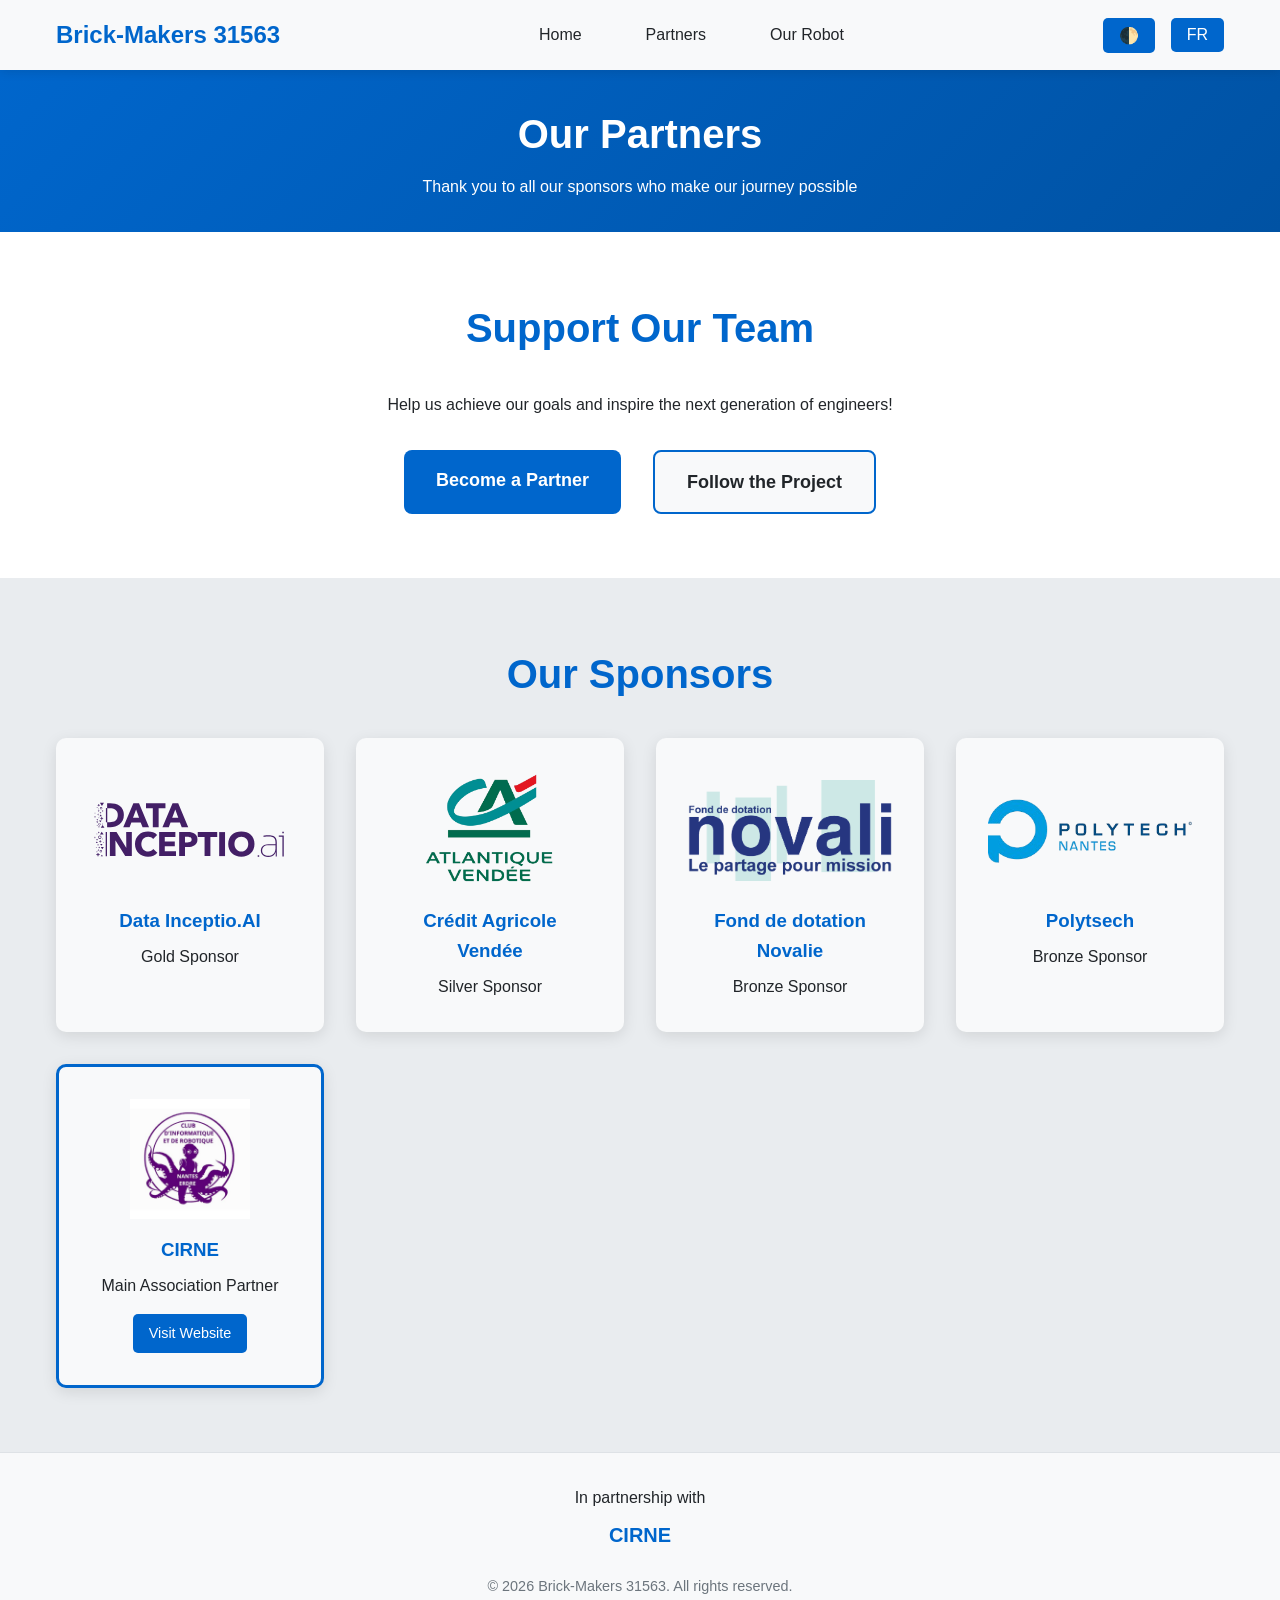
==== partners.html @ bbb3c54a "SITE WEB" ====
<!DOCTYPE html>
<html lang="en">
<head>
    <meta charset="UTF-8">
    <meta name="viewport" content="width=device-width, initial-scale=1.0">
    <title>Partners | Brick-Makers 31563</title>
    <link rel="stylesheet" href="css/style.css">
</head>
<body>
    <!-- Navigation -->
    <nav class="navbar">
        <div class="container">
            <div class="logo">
                <h2>Brick-Makers 31563</h2>
            </div>
            <ul class="nav-links">
                <li><a href="index.html" data-en="Home" data-fr="Accueil">Home</a></li>
                <li><a href="partners.html" data-en="Partners" data-fr="Partenaires">Partners</a></li>
                <li><a href="robot.html" data-en="Our Robot" data-fr="Notre Robot">Our Robot</a></li>
            </ul>
            <div class="nav-controls">
                <button id="themeToggle" class="btn-icon" aria-label="Toggle theme">🌓</button>
                <button id="langToggle" class="btn-lang">FR</button>
            </div>
        </div>
    </nav>

    <!-- Hero Section -->
    <section class="hero-small">
        <div class="container">
            <h1 data-en="Our Partners" data-fr="Nos Partenaires">Our Partners</h1>
            <p data-en="Thank you to all our sponsors who make our journey possible" 
               data-fr="Merci à tous nos sponsors qui rendent notre aventure possible">
                Thank you to all our sponsors who make our journey possible
            </p>
        </div>
    </section>

    <!-- Call to Action -->
    <section class="section">
        <div class="container text-center">
            <h2 class="section-title" data-en="Support Our Team" data-fr="Soutenez Notre Équipe">Support Our Team</h2>
            <p data-en="Help us achieve our goals and inspire the next generation of engineers!" 
               data-fr="Aidez-nous à atteindre nos objectifs et à inspirer la prochaine génération d'ingénieurs !">
                Help us achieve our goals and inspire the next generation of engineers!
            </p>
            <div class="cta-buttons">
                <a href="mailto:cirne.brickmakers@gmail.com" class="btn btn-primary" 
                   data-en="Become a Partner" data-fr="Devenir Partenaire">
                    Become a Partner
                </a>
                <a href="https://www.cirne.fr" target="_blank" class="btn btn-secondary" 
                   data-en="Follow the Project" data-fr="Suivre le Projet">
                    Follow the Project
                </a>
            </div>
        </div>
    </section>

    <!-- Partners Grid -->
    <section class="section bg-alt">
        <div class="container">
            <h2 class="section-title" data-en="Our Sponsors" data-fr="Nos Sponsors">Our Sponsors</h2>
            <div class="partners-grid">
                <!-- Partner 1 -->
                <div class="partner-card">
                    <div class="partner-logo">
                        <img src="images/data inceptio logo.svg" alt="Partner 1" onerror="this.src='https://via.placeholder.com/200x100?text=Partner+1'">
                    </div>
                    <h3>Data Inceptio.AI</h3>
                    <p data-en="Gold Sponsor" data-fr="Sponsor Or">Gold Sponsor</p>
                </div>

                <!-- Partner 2 -->
                <div class="partner-card">
                    <div class="partner-logo">
                        <img src="images/credit agricole logo.webp" alt="Partner 2" onerror="this.src='https://via.placeholder.com/200x100?text=Partner+2'">
                    </div>
                    <h3>Crédit Agricole Vendée</h3>
                    <p data-en="Silver Sponsor" data-fr="Sponsor Argent">Silver Sponsor</p>
                </div>

                <!-- Partner 3 -->
                <div class="partner-card">
                    <div class="partner-logo">
                        <img src="images/novalie.png" alt="Partner 3" onerror="this.src='https://via.placeholder.com/200x100?text=Partner+3'">
                    </div>
                    <h3>Fond de dotation Novalie</h3>
                    <p data-en="Bronze Sponsor" data-fr="Sponsor Bronze">Bronze Sponsor</p>
                </div>

                <!-- Partner 4 -->
                <div class="partner-card">
                    <div class="partner-logo">
                        <img src="images/download-removebg-preview (3).png" alt="Partner 4" onerror="this.src='https://via.placeholder.com/200x100?text=Partner+4'">
                    </div>
                    <h3>Polytsech</h3>
                    <p data-en="Bronze Sponsor" data-fr="Sponsor Bronze">Bronze Sponsor</p>
                </div>

                <!-- CIRNE -->
                <div class="partner-card featured">
                    <div class="partner-logo">
                        <img src="images/Votre texte de paragraphe (3).jpg" alt="CIRNE" onerror="this.src='https://via.placeholder.com/200x100?text=CIRNE'">
                    </div>
                    <h3>CIRNE</h3>
                    <p data-en="Main Association Partner" data-fr="Association Partenaire Principale">Main Association Partner</p>
                    <a href="https://www.cirne.fr" target="_blank" class="btn-small" 
                       data-en="Visit Website" data-fr="Visiter le Site">Visit Website</a>
                </div>
            </div>
        </div>
    </section>

    <!-- Footer -->
    <footer class="footer">
        <div class="container">
            <p data-en="In partnership with" data-fr="En partenariat avec">In partnership with</p>
            <a href="https://www.cirne.fr" target="_blank" class="footer-link">CIRNE</a>
            <p class="copyright">© 2026 Brick-Makers 31563. All rights reserved.</p>
        </div>
    </footer>

    <script src="js/main.js"></script>
</body>
</html>
---- css/style.css ----
/* ==================== VARIABLES ==================== */
:root {
    /* Light Theme */
    --bg-primary: #ffffff;
    --bg-secondary: #f8f9fa;
    --bg-alt: #e9ecef;
    --text-primary: #212529;
    --text-secondary: #6c757d;
    --accent-primary: #0066cc;
    --accent-secondary: #0052a3;
    --border-color: #dee2e6;
    --shadow: rgba(0, 0, 0, 0.1);
    
    /* Spacing */
    --spacing-xs: 0.5rem;
    --spacing-sm: 1rem;
    --spacing-md: 2rem;
    --spacing-lg: 4rem;
    
    /* Typography */
    --font-primary: -apple-system, BlinkMacSystemFont, 'Segoe UI', Roboto, 'Helvetica Neue', Arial, sans-serif;
}

/* Dark Theme */
[data-theme="dark"] {
    --bg-primary: #1a1a1a;
    --bg-secondary: #2d2d2d;
    --bg-alt: #242424;
    --text-primary: #f8f9fa;
    --text-secondary: #adb5bd;
    --accent-primary: #4da3ff;
    --accent-secondary: #3385ff;
    --border-color: #404040;
    --shadow: rgba(0, 0, 0, 0.3);
}

/* ==================== RESET & BASE ==================== */
* {
    margin: 0;
    padding: 0;
    box-sizing: border-box;
}

body {
    font-family: var(--font-primary);
    background-color: var(--bg-primary);
    color: var(--text-primary);
    line-height: 1.6;
    transition: background-color 0.3s ease, color 0.3s ease;
}

img {
    max-width: 100%;
    height: auto;
    display: block;
}

a {
    text-decoration: none;
    color: inherit;
    transition: color 0.3s ease;
}

/* ==================== CONTAINER ==================== */
.container {
    max-width: 1200px;
    margin: 0 auto;
    padding: 0 var(--spacing-sm);
}

/* ==================== NAVIGATION ==================== */
.navbar {
    background-color: var(--bg-secondary);
    padding: var(--spacing-sm) 0;
    box-shadow: 0 2px 10px var(--shadow);
    position: sticky;
    top: 0;
    z-index: 1000;
}

.navbar .container {
    display: flex;
    justify-content: space-between;
    align-items: center;
    flex-wrap: wrap;
}

.logo h2 {
    color: var(--accent-primary);
    font-size: 1.5rem;
}

.nav-links {
    display: flex;
    list-style: none;
    gap: var(--spacing-md);
}

.nav-links a {
    color: var(--text-primary);
    font-weight: 500;
    padding: var(--spacing-xs) var(--spacing-sm);
    border-radius: 5px;
    transition: background-color 0.3s ease;
}

.nav-links a:hover {
    background-color: var(--bg-alt);
    color: var(--accent-primary);
}

.nav-controls {
    display: flex;
    gap: var(--spacing-sm);
    align-items: center;
}

.btn-icon, .btn-lang {
    background-color: var(--accent-primary);
    color: white;
    border: none;
    padding: var(--spacing-xs) var(--spacing-sm);
    border-radius: 5px;
    cursor: pointer;
    font-size: 1rem;
    transition: background-color 0.3s ease;
}

.btn-icon:hover, .btn-lang:hover {
    background-color: var(--accent-secondary);
}

/* ==================== HERO SECTIONS ==================== */
.hero {
    background: linear-gradient(135deg, var(--accent-primary), var(--accent-secondary));
    color: white;
    padding: var(--spacing-lg) 0;
    text-align: center;
}

.hero-title {
    font-size: 3rem;
    margin-bottom: var(--spacing-sm);
    font-weight: 700;
}

.hero-subtitle {
    font-size: 1.25rem;
    opacity: 0.95;
}

.hero-small {
    background: linear-gradient(135deg, var(--accent-primary), var(--accent-secondary));
    color: white;
    padding: var(--spacing-md) 0;
    text-align: center;
}

.hero-small h1 {
    font-size: 2.5rem;
    margin-bottom: var(--spacing-xs);
}

/* ==================== SECTIONS ==================== */
.section {
    padding: var(--spacing-lg) 0;
}

.section.bg-alt {
    background-color: var(--bg-alt);
}

.section-title {
    font-size: 2.5rem;
    margin-bottom: var(--spacing-md);
    text-align: center;
    color: var(--accent-primary);
}

.text-center {
    text-align: center;
}

/* ==================== TEAM CONTENT ==================== */
.team-content p {
    font-size: 1.125rem;
    line-height: 1.8;
    max-width: 800px;
    margin: 0 auto;
    text-align: center;
}

/* ==================== GALLERY ==================== */
.gallery {
    display: grid;
    grid-template-columns: repeat(auto-fit, minmax(300px, 1fr));
    gap: var(--spacing-md);
    margin-top: var(--spacing-md);
}

.gallery-item {
    border-radius: 10px;
    overflow: hidden;
    box-shadow: 0 4px 15px var(--shadow);
    transition: transform 0.3s ease;
}

.gallery-item:hover {
    transform: translateY(-5px);
}

.gallery-item img {
    width: 100%;
    height: 300px;
    object-fit: cover;
}

/* ==================== COMPETITION CARD ==================== */
.competition-card {
    background-color: var(--bg-secondary);
    padding: var(--spacing-md);
    border-radius: 10px;
    box-shadow: 0 4px 15px var(--shadow);
    max-width: 600px;
    margin: 0 auto;
}

.competition-info h3 {
    color: var(--accent-primary);
    font-size: 1.75rem;
    margin-bottom: var(--spacing-sm);
}

.competition-date, .competition-location {
    font-size: 1.125rem;
    margin: var(--spacing-xs) 0;
}

/* ==================== SOCIAL LINKS ==================== */
.social-links {
    display: flex;
    justify-content: center;
    gap: var(--spacing-md);
    flex-wrap: wrap;
}

.social-btn {
    display: inline-flex;
    align-items: center;
    gap: var(--spacing-xs);
    padding: var(--spacing-sm) var(--spacing-md);
    border-radius: 10px;
    font-weight: 600;
    font-size: 1.125rem;
    transition: transform 0.3s ease, box-shadow 0.3s ease;
    color: white;
}

.social-btn:hover {
    transform: translateY(-3px);
    box-shadow: 0 6px 20px var(--shadow);
}

.social-btn.instagram {
    background: linear-gradient(45deg, #f09433, #e6683c, #dc2743, #cc2366, #bc1888);
}

.social-btn.youtube {
    background: #facbcb;
}

.social-btn.linkedin {
    background: #8496afbe;
}

/* ==================== PARTNERS PAGE ==================== */
.cta-buttons {
    display: flex;
    justify-content: center;
    gap: var(--spacing-md);
    margin-top: var(--spacing-md);
    flex-wrap: wrap;
}

.btn {
    display: inline-block;
    padding: var(--spacing-sm) var(--spacing-md);
    border-radius: 8px;
    font-weight: 600;
    font-size: 1.125rem;
    transition: all 0.3s ease;
    cursor: pointer;
}

.btn-primary {
    background-color: var(--accent-primary);
    color: white;
}

.btn-primary:hover {
    background-color: var(--accent-secondary);
    transform: translateY(-2px);
    box-shadow: 0 4px 15px var(--shadow);
}

.btn-secondary {
    background-color: var(--bg-secondary);
    color: var(--text-primary);
    border: 2px solid var(--accent-primary);
}

.btn-secondary:hover {
    background-color: var(--accent-primary);
    color: white;
}

.partners-grid {
    display: grid;
    grid-template-columns: repeat(auto-fit, minmax(250px, 1fr));
    gap: var(--spacing-md);
    margin-top: var(--spacing-md);
}

.partner-card {
    background-color: var(--bg-secondary);
    padding: var(--spacing-md);
    border-radius: 10px;
    text-align: center;
    box-shadow: 0 4px 15px var(--shadow);
    transition: transform 0.3s ease;
}

.partner-card:hover {
    transform: translateY(-5px);
}

.partner-card.featured {
    border: 3px solid var(--accent-primary);
}

.partner-logo {
    height: 120px;
    display: flex;
    align-items: center;
    justify-content: center;
    margin-bottom: var(--spacing-sm);
}

.partner-logo img {
    max-height: 100%;
    max-width: 100%;
    object-fit: contain;
}

.partner-card h3 {
    color: var(--accent-primary);
    margin-bottom: var(--spacing-xs);
}

.btn-small {
    display: inline-block;
    padding: var(--spacing-xs) var(--spacing-sm);
    background-color: var(--accent-primary);
    color: white;
    border-radius: 5px;
    margin-top: var(--spacing-sm);
    font-size: 0.9rem;
}

.btn-small:hover {
    background-color: var(--accent-secondary);
}

/* ==================== ROBOT PAGE ==================== */
.robot-content {
    display: grid;
    grid-template-columns: 1fr 1fr;
    gap: var(--spacing-md);
    align-items: center;
}

.robot-image {
    border-radius: 10px;
    overflow: hidden;
    box-shadow: 0 4px 10px var(--shadow);
}

.robot-description p {
    font-size: 1.125rem;
    line-height: 1.8;
}

.build-stage {
    display: flex;
    gap: var(--spacing-md);
    margin-bottom: var(--spacing-lg);
    padding: var(--spacing-md);
    background-color: var(--bg-secondary);
    border-radius: 10px;
    box-shadow: 0 4px 15px var(--shadow);
}

.stage-number {
    font-size: 3rem;
    font-weight: 700;
    color: var(--accent-primary);
    min-width: 80px;
    display: flex;
    align-items: center;
    justify-content: center;
}

.stage-content {
    flex: 1;
}

.stage-content h3 {
    color: var(--accent-primary);
    font-size: 1.75rem;
    margin-bottom: var(--spacing-sm);
}

.stage-content p {
    font-size: 1.125rem;
    margin-bottom: var(--spacing-sm);
}

.stage-images {
    margin-top: var(--spacing-sm);
    border-radius: 8px;
    overflow: hidden;
}

.stage-images img {
    width: 100%;
    max-height: 300px;
    object-fit: cover;
}

.tech-stack {
    background-color: var(--bg-alt);
    padding: var(--spacing-md);
    border-radius: 8px;
    margin: var(--spacing-md) 0;
}

.tech-stack h4 {
    color: var(--accent-primary);
    margin-bottom: var(--spacing-sm);
}

.tech-stack ul {
    list-style: none;
    padding-left: 0;
}

.tech-stack li {
    padding: var(--spacing-xs) 0;
    border-bottom: 1px solid var(--border-color);
}

.tech-stack li:last-child {
    border-bottom: none;
}

.github-btn {
    display: inline-flex;
    align-items: center;
    gap: var(--spacing-xs);
    margin-top: var(--spacing-sm);
}

/* ==================== FOOTER ==================== */
.footer {
    background-color: var(--bg-secondary);
    padding: var(--spacing-md) 0;
    text-align: center;
    border-top: 1px solid var(--border-color);
}

.footer-link {
    color: var(--accent-primary);
    font-weight: 600;
    font-size: 1.25rem;
    display: inline-block;
    margin: var(--spacing-xs) 0;
}

.footer-link:hover {
    text-decoration: underline;
}

.copyright {
    margin-top: var(--spacing-sm);
    color: var(--text-secondary);
    font-size: 0.9rem;
}

/* ==================== RESPONSIVE ==================== */
@media (max-width: 768px) {
    .navbar .container {
        flex-direction: column;
        gap: var(--spacing-sm);
    }
    
    .nav-links {
        flex-direction: column;
        gap: var(--spacing-xs);
        text-align: center;
    }
    
    .hero-title {
        font-size: 2rem;
    }
    
    .hero-subtitle {
        font-size: 1rem;
    }
    
    .robot-content {
        grid-template-columns: 1fr;
    }
    
    .build-stage {
        flex-direction: column;
    }
    
    .stage-number {
        min-width: auto;
    }
    
    .gallery {
        grid-template-columns: 1fr;
    }
}
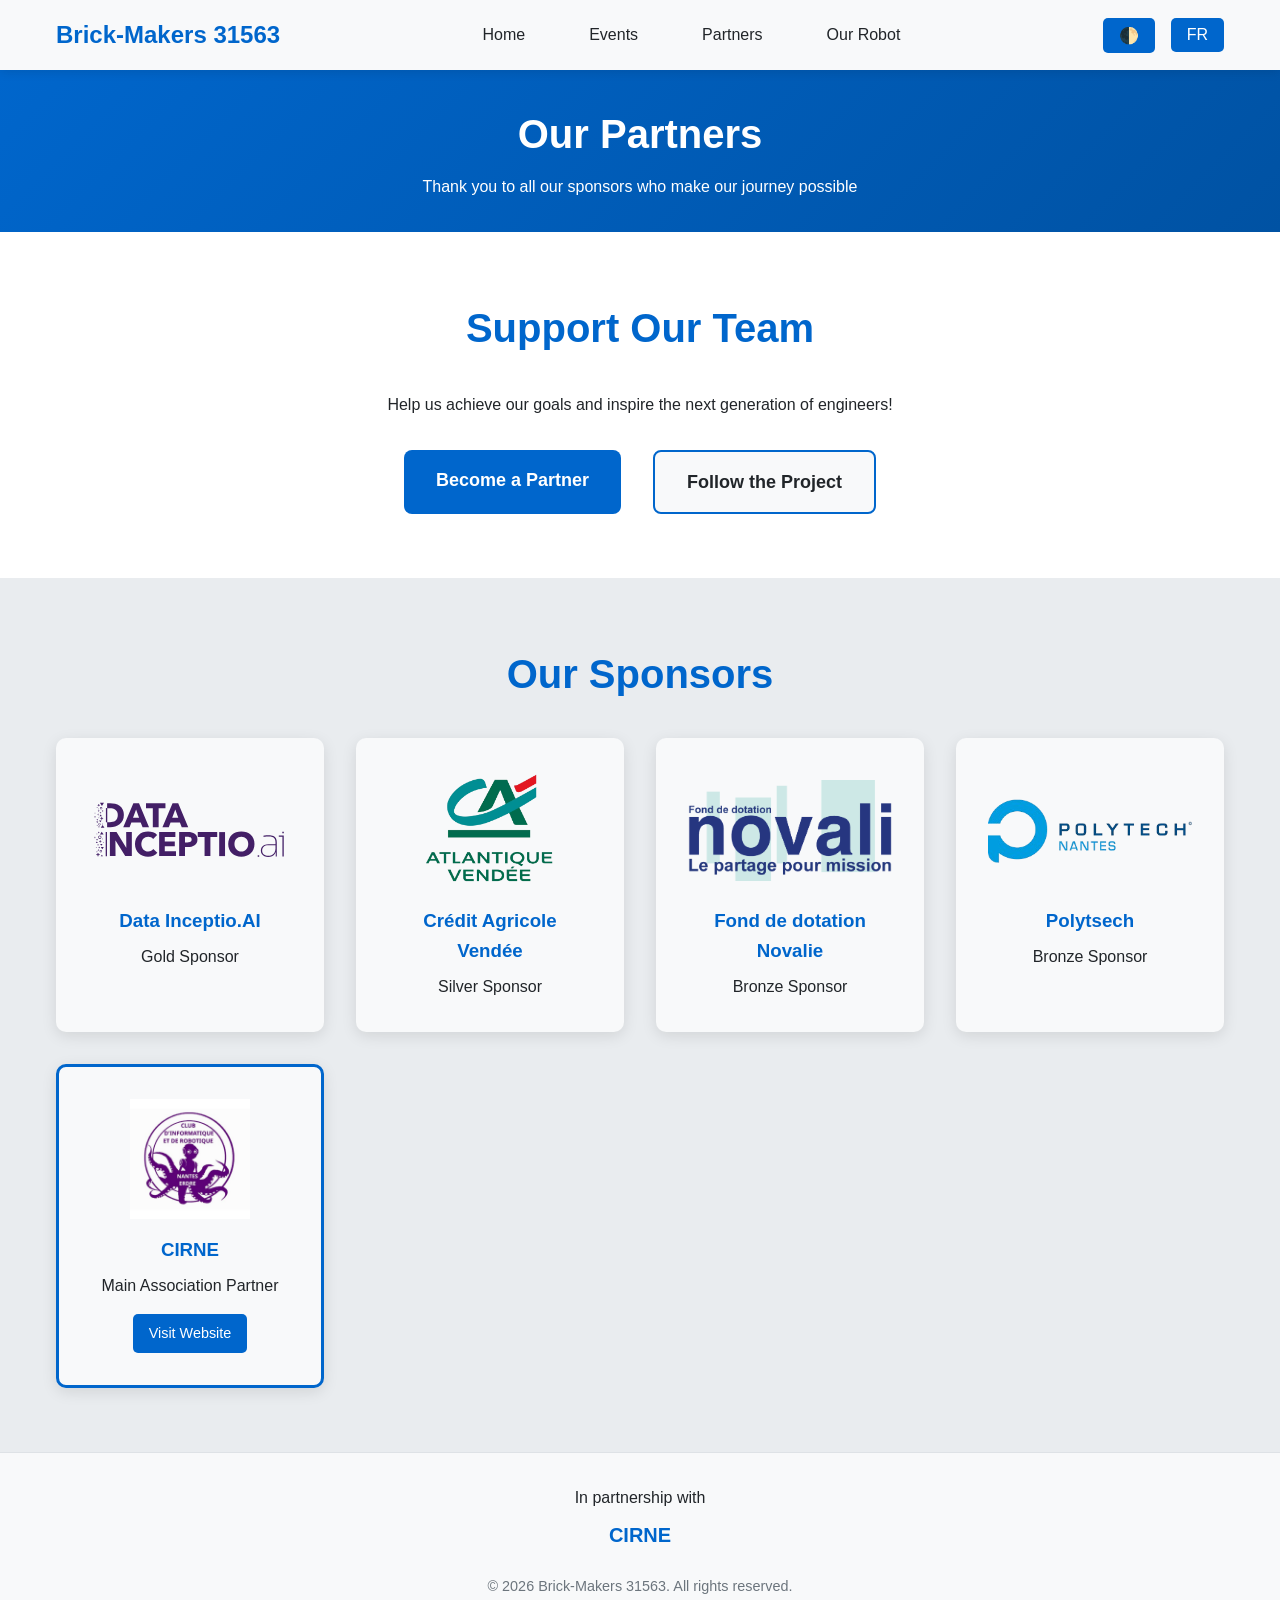
==== commit b401dffb: "Add events page, hero animation block, and SEO enhancements" ====
--- a/partners.html
+++ b/partners.html
@@ -15,6 +15,7 @@
             </div>
             <ul class="nav-links">
                 <li><a href="index.html" data-en="Home" data-fr="Accueil">Home</a></li>
+                <li><a href="events.html" data-en="Events" data-fr="Événements">Events</a></li>
                 <li><a href="partners.html" data-en="Partners" data-fr="Partenaires">Partners</a></li>
                 <li><a href="robot.html" data-en="Our Robot" data-fr="Notre Robot">Our Robot</a></li>
             </ul>
--- a/css/style.css
+++ b/css/style.css
@@ -161,6 +161,43 @@
     margin-bottom: var(--spacing-xs);
 }
 
+.hero-home {
+    padding: 5rem 0;
+}
+
+.hero-grid {
+    display: grid;
+    grid-template-columns: 1.1fr 1fr;
+    gap: var(--spacing-md);
+    align-items: center;
+}
+
+.hero-cta {
+    justify-content: flex-start;
+}
+
+.spline-wrapper {
+    background: rgba(255, 255, 255, 0.14);
+    border: 1px solid rgba(255, 255, 255, 0.25);
+    border-radius: 16px;
+    padding: var(--spacing-sm);
+    box-shadow: 0 14px 40px rgba(0, 0, 0, 0.25);
+}
+
+.spline-note {
+    font-size: 0.95rem;
+    margin-bottom: var(--spacing-xs);
+    opacity: 0.95;
+}
+
+.spline-wrapper iframe {
+    width: 100%;
+    min-height: 320px;
+    border: 0;
+    border-radius: 12px;
+    background: #0f172a;
+}
+
 /* ==================== SECTIONS ==================== */
 .section {
     padding: var(--spacing-lg) 0;
@@ -266,11 +303,11 @@
 }
 
 .social-btn.youtube {
-    background: #facbcb;
+    background: #ff0000;
 }
 
 .social-btn.linkedin {
-    background: #8496afbe;
+    background: #0a66c2;
 }
 
 /* ==================== PARTNERS PAGE ==================== */
@@ -470,6 +507,30 @@
     margin-top: var(--spacing-sm);
 }
 
+
+.events-grid {
+    display: grid;
+    grid-template-columns: repeat(auto-fit, minmax(250px, 1fr));
+    gap: var(--spacing-md);
+}
+
+.event-card {
+    background-color: var(--bg-secondary);
+    border-radius: 10px;
+    padding: var(--spacing-md);
+    box-shadow: 0 4px 15px var(--shadow);
+    border: 1px solid var(--border-color);
+}
+
+.event-card h3 {
+    color: var(--accent-primary);
+    margin-bottom: var(--spacing-xs);
+}
+
+.event-placeholder {
+    border-style: dashed;
+}
+
 /* ==================== FOOTER ==================== */
 .footer {
     background-color: var(--bg-secondary);
@@ -517,6 +578,14 @@
         font-size: 1rem;
     }
     
+    .hero-grid {
+        grid-template-columns: 1fr;
+    }
+
+    .hero-cta {
+        justify-content: center;
+    }
+
     .robot-content {
         grid-template-columns: 1fr;
     }
